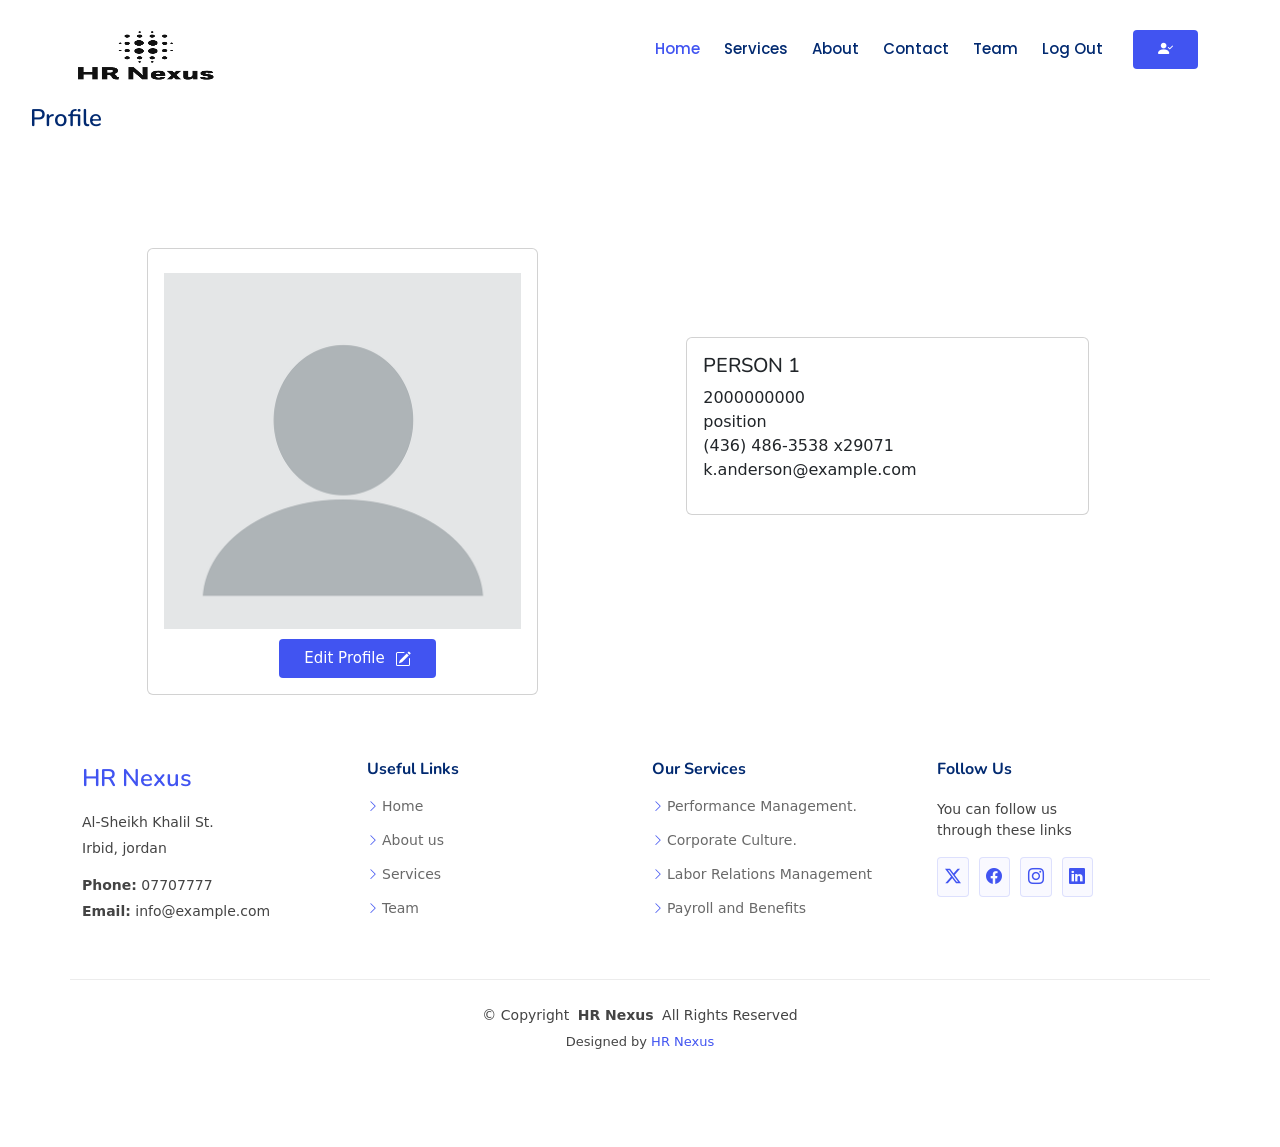
==== profile/profile.html @ 132c63ae "java script doesn't work" ====
<!DOCTYPE html>
<html lang="en">
<head>
  <meta charset="UTF-8">
  <meta name="viewport" content="width=device-width, initial-scale=1.0">
  <title>Profile Page</title>
  <link href="https://maxcdn.bootstrapcdn.com/bootstrap/4.5.2/css/bootstrap.min.css" rel="stylesheet">
  <!-- Favicons -->
  <link href="../assets/img/favicon.png" rel="icon">
  <link href="../assets/img/apple-touch-icon.png" rel="apple-touch-icon">

  <!-- Google Fonts -->
  <link href="https://fonts.gstatic.com" rel="preconnect">
  <link href="https://fonts.googleapis.com/css?family=Open+Sans:300,300i,400,400i,600,600i,700,700i|Nunito:300,300i,400,400i,600,600i,700,700i|Poppins:300,300i,400,400i,500,500i,600,600i,700,700i" rel="stylesheet">

  <!-- Vendor CSS Files -->
  <link href="../assets/vendor/bootstrap/css/bootstrap.min.css" rel="stylesheet">
  <link href="../assets/vendor/bootstrap-icons/bootstrap-icons.css" rel="stylesheet">
  <link href="../assets/vendor/aos/aos.css" rel="stylesheet">
  <link href="../assets/vendor/glightbox/css/glightbox.min.css" rel="stylesheet">
  <link href="../assets/vendor/swiper/swiper-bundle.min.css" rel="stylesheet">

   <!-- Main CSS File -->
   <link href="../assets/css/main.css" rel="stylesheet">
  <link rel="stylesheet" href="profile.css">
  <style>
    /* Custom CSS styles */
  </style>
</head>
<body>
  <header id="header" class="header d-flex align-items-center fixed-top">
    <div class="container-fluid container-xl position-relative d-flex align-items-center">

        <a href="index.html" class="logo d-flex align-items-center me-auto">
            <!-- Uncomment the line below if you also wish to use an image logo -->
            <img src="../Image/Logo.png" alt="">
            <!-- <h1 class="sitename">FlexStart</h1> -->
        </a>

        <nav id="navmenu" class="navmenu">
            <ul>
                <li><a href="index.html" class="active">Home<br></a></li>
                <li><a href="#services">Services</a></li>
                <li><a href="about.html">About</a></li>


                </li>
                <li><a href="contact2.html">Contact</a></li>
                <li><a href="about.html">Team</a></li>
                <li><a href="#">Log Out</a></li>


            </ul>
            <i class="mobile-nav-toggle d-xl-none bi bi-list"></i>
        </nav>

        <a class="btn-getstarted flex-md-shrink-0" href="index.html#about"><i class="bi bi-person-check-fill"></i></a>

    </div>
</header>
<main>
  <div>
      <br>
  </div>
  
  </main>
    <body class="index-page">
    
     
       
    <main id="main" class="main">

        <div class="pagetitle">
          <h1>Profile</h1>
          
        </div><!-- End Page Title -->
        <section class="section profile">
            <div class="row">
              <div class="col-xl-4">
      
                <div class="card" id="card-img">
                  <div class="card-body profile-card pt-4 d-flex flex-column align-items-center">
      
                    <img src="../Image/blank-profile-picture-973460_960_720.webp" alt="Profile" class="imgs fade-in" id="image">
                    <a class="btn-editprofile flex-md-shrink-0" href="../edit profile/edit-profile.html">Edit Profile<svg xmlns="http://www.w3.org/2000/svg" width="16" height="16" fill="currentColor" class="bi bi-pencil-square" viewBox="0 0 16 16">
                        <path d="M15.502 1.94a.5.5 0 0 1 0 .706L14.459 3.69l-2-2L13.502.646a.5.5 0 0 1 .707 0l1.293 1.293zm-1.75 2.456-2-2L4.939 9.21a.5.5 0 0 0-.121.196l-.805 2.414a.25.25 0 0 0 .316.316l2.414-.805a.5.5 0 0 0 .196-.12l6.813-6.814z"/>
                        <path fill-rule="evenodd" d="M1 13.5A1.5 1.5 0 0 0 2.5 15h11a1.5 1.5 0 0 0 1.5-1.5v-6a.5.5 0 0 0-1 0v6a.5.5 0 0 1-.5.5h-11a.5.5 0 0 1-.5-.5v-11a.5.5 0 0 1 .5-.5H9a.5.5 0 0 0 0-1H2.5A1.5 1.5 0 0 0 1 2.5z"/>
                      </svg></a>
                    
                  </div>
                </div>
      
              </div>
      
              <div class="col-xl-8">
      
                <div class="card" id="card-info">
                  <div class="card-body pt-3">
                    
      
                      <div class="tab-pane fade show active profile-overview" id="profile-overview">
                        
                        <h5 class="card-title profile-info" id="name">PERSON 1</h5>
      
                        <div class="row">
                           
                            <div class="col-lg-9 col-md-8 profile-info" id="id">2000000000</div>
                          </div>
      
                        
      
                        <div class="row">
                          
                          <div class="col-lg-9 col-md-8 profile-info " id="position">position</div>
                        </div>
      
                       
      
      
                        <div class="row">
                         
                          <div class="col-lg-9 col-md-8 profile-info" id="phone">(436) 486-3538 x29071</div>
                        </div>
      
                        <div class="row">
                          
                          <div class="col-lg-9 col-md-8 profile-info" id="email">k.anderson@example.com</div>
                        </div>
      
                      </div>
      
                      <div class="tab-pane fade profile-edit pt-3 profile-info" id="profile-edit">
      

                      </div>
      
                     
      
                      
      
                      
      
                  
      
                  </div>
                </div>
      
              </div>
            </div>
          </section>

          <footer id="footer" class="footer">
  
  
          
            
          
            <div class="container footer-top">
              <div class="row gy-4">
                <div class="col-lg-3 col-md-6 footer-about">
                  <a href="index.html" class="d-flex align-items-center">
                    <span class="sitename" style="color:  var(--accent-color);">HR Nexus</span>
                  </a>
                  <div class="footer-contact pt-3">
                    <p>Al-Sheikh Khalil St. </p>
                    <p>Irbid, jordan</p>
                    <p class="mt-3"><strong>Phone:</strong> <span>07707777</span></p>
                    <p><strong>Email:</strong> <span>info@example.com</span></p>
                  </div>
                </div>
               
          
                <div class="col-lg-3 col-md-6 footer-links">
                  <h4>Useful Links</h4>
                  <ul>
                    <li><i class="bi bi-chevron-right"></i> <a href="#">Home</a></li>
                    <li><i class="bi bi-chevron-right"></i> <a href="#">About us</a></li>
                    <li><i class="bi bi-chevron-right"></i> <a href="#">Services</a></li>
                    <li><i class="bi bi-chevron-right"></i> <a href="#">Team</a></li>
                  </ul>
                </div>
          
                <div class="col-lg-3 col-md-6 footer-links">
                  <h4>Our Services</h4>
                  <ul>
                    <li><i class="bi bi-chevron-right"></i> <a href="#">Performance Management.</a></li>
                    <li><i class="bi bi-chevron-right"></i> <a href="#">Corporate Culture.</a></li>
                    <li><i class="bi bi-chevron-right"></i> <a href="#">Labor Relations Management</a></li>
                    <li><i class="bi bi-chevron-right"></i> <a href="#">Payroll and Benefits</a></li>
                  </ul>
                </div>
                
                <div class="col-lg-2 col-md-12">
                  <h4>Follow Us</h4>
                  <p>You can follow us through these links</p>
                  <div class="social-links d-flex">
                    <a href=""><i class="bi bi-twitter-x"></i></a>
                    <a href=""><i class="bi bi-facebook"></i></a>
                    <a href=""><i class="bi bi-instagram"></i></a>
                    <a href=""><i class="bi bi-linkedin"></i></a>
                  </div>
                </div>
                
              </div>
            </div>
           
          
            <div class="container copyright text-center mt-4">
              <p>© <span>Copyright</span> <strong class="px-1 sitename">HR Nexus</strong> <span>All Rights Reserved</span></p>
              <div class="credits">
                <!-- All the links in the footer should remain intact. -->
                <!-- You can delete the links only if you've purchased the pro version. -->
                <!-- Licensing information: https://bootstrapmade.com/license/ -->
                <!-- Purchase the pro version with working PHP/AJAX contact form: [buy-url] -->
                Designed by <a href="https://bootstrapmade.com/">HR Nexus</a>
              </div>
            </div>
          
          </footer>
          
              <!-- Scroll Top -->
              <a href="#" id="scroll-top" class="scroll-top d-flex align-items-center justify-content-center"><i
                      class="bi bi-arrow-up-short"></i></a>
          
          
      
<script src="profile.js"></script>

    <!-- Vendor JS Files -->
    <script src="../assets/vendor/bootstrap/js/bootstrap.bundle.min.js"></script>
    <script src="../assets/vendor/php-email-form/validate.js"></script>
    <script src="../assets/vendor/aos/aos.js"></script>
    <script src="../assets/vendor/glightbox/js/glightbox.min.js"></script>
    <script src="../assets/vendor/purecounter/purecounter_vanilla.js"></script>
    <script src="../assets/vendor/imagesloaded/imagesloaded.pkgd.min.js"></script>
    <script src="../assets/vendor/isotope-layout/isotope.pkgd.min.js"></script>
    <script src="../assets/vendor/swiper/swiper-bundle.min.js"></script>
    <script src="../assets/js/main.js"></script>
  <!-- Bootstrap JS with jQuery and Popper.js -->
  <!-- <script src="assets/vendor/bootstrap/js/bootstrap.bundle.min.js"></script> -->
  <script src="https://ajax.googleapis.com/ajax/libs/jquery/3.5.1/jquery.min.js"></script>
  <script src="https://cdnjs.cloudflare.com/ajax/libs/popper.js/1.16.0/umd/popper.min.js"></script>
  <script src="https://maxcdn.bootstrapcdn.com/bootstrap/4.5.2/js/bootstrap.min.js"></script>
</body>
</html>
---- assets/css/main.css ----
/**
* Template Name: FlexStart
* Template URL: https://bootstrapmade.com/flexstart-bootstrap-startup-template/
* Updated: Jun 14 2024 with Bootstrap v5.3.3
* Author: BootstrapMade.com
* License: https://bootstrapmade.com/license/
*/

/*--------------------------------------------------------------
# Font & Color Variables
# Help: https://bootstrapmade.com/color-system/
--------------------------------------------------------------*/
/* Fonts */
:root {
  --default-font: "Roboto",  system-ui, -apple-system, "Segoe UI", Roboto, "Helvetica Neue", Arial, "Noto Sans", "Liberation Sans", sans-serif, "Apple Color Emoji", "Segoe UI Emoji", "Segoe UI Symbol", "Noto Color Emoji";
  --heading-font: "Nunito",  sans-serif;
  --nav-font: "Poppins",  sans-serif;
}

/* Global Colors - The following color variables are used throughout the website. Updating them here will change the color scheme of the entire website */
:root { 
  --background-color: #ffffff; /* Background color for the entire website, including individual sections */
  --default-color: #444444; /* Default color used for the majority of the text content across the entire website */
  --heading-color: #012970; /* Color for headings, subheadings and title throughout the website */
  --accent-color: #4154f1; /* Accent color that represents your brand on the website. It's used for buttons, links, and other elements that need to stand out */
  --contrast-color: #ffffff; /* The contrast color is used for elements when the background color is one of the heading, accent, or default colors. Its purpose is to ensure proper contrast and readability when placed over these more dominant colors */
}

/* Nav Menu Colors - The following color variables are used specifically for the navigation menu. They are separate from the global colors to allow for more customization options */
:root {
  --nav-color: #012970;  /* The default color of the main navmenu links */
  --nav-hover-color: #4154f1; /* Applied to main navmenu links when they are hovered over or active */
  --nav-dropdown-background-color: #ffffff; /* Used as the background color for dropdown items that appear when hovering over primary navigation items */
  --nav-dropdown-color: #212529; /* Used for navigation links of the dropdown items in the navigation menu. */
  --nav-dropdown-hover-color: #4154f1; /* Similar to --nav-hover-color, this color is applied to dropdown navigation links when they are hovered over. */
}

/* Smooth scroll */
:root {
  scroll-behavior: smooth;
}

/*--------------------------------------------------------------
# General
--------------------------------------------------------------*/
body {
  color: var(--default-color);
  background-color: var(--background-color);
  font-family: var(--default-font);
}

a {
  color: var(--accent-color);
  text-decoration: none;
  transition: 0.3s;
}

a:hover {
  color: color-mix(in srgb, var(--accent-color), transparent 25%);
  text-decoration: none;
}

h1,
h2,
h3,
h4,
h5,
h6 {
  color: var(--heading-color);
  font-family: var(--heading-font);
}

/*--------------------------------------------------------------
# Global Header
--------------------------------------------------------------*/
.header {
  color: var(--default-color);
  background-color: var(--background-color);
  padding: 20px 0;
  transition: all 0.5s;
  z-index: 997;
}

.header .logo {
  line-height: 1;
}

.header .logo img {
  max-height: 62px;
  width: 13%;
  /* height: 200px; */
  margin-right: 8px;
  position: absolute;
  top: 0;
  margin: 0;
  left: 0;
}

.header .logo h1 {
  font-size: 30px;
  margin: 0;
  font-weight: 700;
  color: var(--heading-color);
}

.header .btn-getstarted,
.header .btn-getstarted:focus {
  color: var(--contrast-color);
  background: var(--accent-color);
  font-size: 15px;
  padding: 8px 25px;
  margin: 0 0 0 30px;
  border-radius: 4px;
  transition: 0.3s;
  font-weight: 500;
}

.header .btn-getstarted:hover,
.header .btn-getstarted:focus:hover {
  color: var(--contrast-color);
  background: color-mix(in srgb, var(--accent-color), transparent 15%);
}

@media (max-width: 1200px) {
  .header .logo {
    order: 1;
  }

  .header .btn-getstarted {
    order: 2;
    margin: 0 15px 0 0;
    padding: 6px 15px;
  }

  .header .navmenu {
    order: 3;
  }
}

.scrolled .header {
  box-shadow: 0px 0 18px color-mix(in srgb, var(--default-color), transparent 85%);
}

/* Index Page Header
------------------------------*/
.index-page .header {
  --background-color: rgba(255, 255, 255, 0);
}

/* Index Page Header on Scroll
------------------------------*/
.index-page.scrolled .header {
  --background-color: #ffffff;
}

/*--------------------------------------------------------------
# Navigation Menu
--------------------------------------------------------------*/
/* Navmenu - Desktop */
@media (min-width: 1200px) {
  .navmenu {
    padding: 0;
  }

  .navmenu ul {
    margin: 0;
    padding: 0;
    display: flex;
    list-style: none;
    align-items: center;
  }

  .navmenu li {
    position: relative;
  }

  .navmenu a,
  .navmenu a:focus {
    color: var(--nav-color);
    padding: 18px 12px;
    font-size: 15px;
    font-family: var(--nav-font);
    font-weight: 500;
    display: flex;
    align-items: center;
    justify-content: space-between;
    white-space: nowrap;
    transition: 0.3s;
  }

  .navmenu a i,
  .navmenu a:focus i {
    font-size: 12px;
    line-height: 0;
    margin-left: 5px;
    transition: 0.3s;
  }

  .navmenu li:last-child a {
    padding-right: 0;
  }

  .navmenu li:hover>a,
  .navmenu .active,
  .navmenu .active:focus {
    color: var(--nav-hover-color);
  }

  .navmenu .dropdown ul {
    margin: 0;
    padding: 10px 0;
    background: var(--nav-dropdown-background-color);
    display: block;
    position: absolute;
    visibility: hidden;
    left: 14px;
    top: 130%;
    opacity: 0;
    transition: 0.3s;
    border-radius: 4px;
    z-index: 99;
    box-shadow: 0px 0px 30px color-mix(in srgb, var(--default-color), transparent 85%);
  }

  .navmenu .dropdown ul li {
    min-width: 200px;
  }

  .navmenu .dropdown ul a {
    padding: 10px 20px;
    font-size: 15px;
    text-transform: none;
    color: var(--nav-dropdown-color);
  }

  .navmenu .dropdown ul a i {
    font-size: 12px;
  }

  .navmenu .dropdown ul a:hover,
  .navmenu .dropdown ul .active:hover,
  .navmenu .dropdown ul li:hover>a {
    color: var(--nav-dropdown-hover-color);
  }

  .navmenu .dropdown:hover>ul {
    opacity: 1;
    top: 100%;
    visibility: visible;
  }

  .navmenu .dropdown .dropdown ul {
    top: 0;
    left: -90%;
    visibility: hidden;
  }

  .navmenu .dropdown .dropdown:hover>ul {
    opacity: 1;
    top: 0;
    left: -100%;
    visibility: visible;
  }
}

/* Navmenu - Mobile */
@media (max-width: 1199px) {
  .mobile-nav-toggle {
    color: var(--nav-color);
    font-size: 28px;
    line-height: 0;
    margin-right: 10px;
    cursor: pointer;
    transition: color 0.3s;
  }

  .navmenu {
    padding: 0;
    z-index: 9997;
  }

  .navmenu ul {
    display: none;
    position: absolute;
    inset: 60px 20px 20px 20px;
    padding: 10px 0;
    margin: 0;
    border-radius: 6px;
    background-color: var(--nav-dropdown-background-color);
    overflow-y: auto;
    transition: 0.3s;
    z-index: 9998;
    box-shadow: 0px 0px 30px color-mix(in srgb, var(--default-color), transparent 90%);
  }

  .navmenu a,
  .navmenu a:focus {
    color: var(--nav-dropdown-color);
    padding: 10px 20px;
    font-family: var(--nav-font);
    font-size: 17px;
    font-weight: 500;
    display: flex;
    align-items: center;
    justify-content: space-between;
    white-space: nowrap;
    transition: 0.3s;
  }

  .navmenu a i,
  .navmenu a:focus i {
    font-size: 12px;
    line-height: 0;
    margin-left: 5px;
    width: 30px;
    height: 30px;
    display: flex;
    align-items: center;
    justify-content: center;
    border-radius: 50%;
    transition: 0.3s;
    background-color: color-mix(in srgb, var(--accent-color), transparent 90%);
  }

  .navmenu a i:hover,
  .navmenu a:focus i:hover {
    background-color: var(--accent-color);
    color: var(--contrast-color);
  }

  .navmenu a:hover,
  .navmenu .active,
  .navmenu .active:focus {
    color: var(--nav-dropdown-hover-color);
  }

  .navmenu .active i,
  .navmenu .active:focus i {
    background-color: var(--accent-color);
    color: var(--contrast-color);
    transform: rotate(180deg);
  }

  .navmenu .dropdown ul {
    position: static;
    display: none;
    z-index: 99;
    padding: 10px 0;
    margin: 10px 20px;
    background-color: var(--nav-dropdown-background-color);
    border: 1px solid color-mix(in srgb, var(--default-color), transparent 90%);
    box-shadow: none;
    transition: all 0.5s ease-in-out;
  }

  .navmenu .dropdown ul ul {
    background-color: rgba(33, 37, 41, 0.1);
  }

  .navmenu .dropdown>.dropdown-active {
    display: block;
    background-color: rgba(33, 37, 41, 0.03);
  }

  .mobile-nav-active {
    overflow: hidden;
  }

  .mobile-nav-active .mobile-nav-toggle {
    color: #fff;
    position: absolute;
    font-size: 32px;
    top: 15px;
    right: 15px;
    margin-right: 0;
    z-index: 9999;
  }

  .mobile-nav-active .navmenu {
    position: fixed;
    overflow: hidden;
    inset: 0;
    background: rgba(33, 37, 41, 0.8);
    transition: 0.3s;
  }

  .mobile-nav-active .navmenu>ul {
    display: block;
  }
}

/* Listing Dropdown - Desktop */
@media (min-width: 1200px) {
  .navmenu .listing-dropdown {
    position: static;
  }

  .navmenu .listing-dropdown ul {
    margin: 0;
    padding: 10px;
    background: var(--nav-dropdown-background-color);
    box-shadow: 0px 0px 20px color-mix(in srgb, var(--default-color), transparent 90%);
    position: absolute;
    top: 130%;
    left: 0;
    right: 0;
    visibility: hidden;
    opacity: 0;
    display: flex;
    transition: 0.3s;
    border-radius: 4px;
    z-index: 99;
  }

  .navmenu .listing-dropdown ul li {
    flex: 1;
  }

  .navmenu .listing-dropdown ul li a,
  .navmenu .listing-dropdown ul li:hover>a {
    padding: 10px 20px;
    font-size: 15px;
    color: var(--nav-dropdown-color);
    background-color: var(--nav-dropdown-background-color);
  }

  .navmenu .listing-dropdown ul li a:hover,
  .navmenu .listing-dropdown ul li .active,
  .navmenu .listing-dropdown ul li .active:hover {
    color: var(--nav-dropdown-hover-color);
    background-color: var(--nav-dropdown-background-color);
  }

  .navmenu .listing-dropdown:hover>ul {
    opacity: 1;
    top: 100%;
    visibility: visible;
  }
}

/* Listing Dropdown - Mobile */
@media (max-width: 1199px) {
  .navmenu .listing-dropdown ul {
    position: static;
    display: none;
    z-index: 99;
    padding: 10px 0;
    margin: 10px 20px;
    background-color: var(--nav-dropdown-background-color);
    border: 1px solid color-mix(in srgb, var(--default-color), transparent 90%);
    box-shadow: none;
    transition: all 0.5s ease-in-out;
  }

  .navmenu .listing-dropdown ul ul {
    background-color: rgba(33, 37, 41, 0.1);
  }

  .navmenu .listing-dropdown>.dropdown-active {
    display: block;
    background-color: rgba(33, 37, 41, 0.03);
  }
}

/*--------------------------------------------------------------
# Global Footer
--------------------------------------------------------------*/
.footer {
  color: var(--default-color);
  background-color: var(--background-color);
  font-size: 14px;
  padding-bottom: 50px;
  position: relative;
}

.footer .footer-newsletter {
  background-color: color-mix(in srgb, var(--accent-color), transparent 97%);
  border-top: 1px solid color-mix(in srgb, var(--accent-color), transparent 85%);
  border-bottom: 1px solid color-mix(in srgb, var(--accent-color), transparent 85%);
  padding: 50px 0;
}

.footer .footer-newsletter h4 {
  font-size: 24px;
}

.footer .footer-newsletter .newsletter-form {
  margin-top: 30px;
  padding: 6px 8px;
  position: relative;
  background-color: color-mix(in srgb, var(--background-color), transparent 50%);
  border: 1px solid color-mix(in srgb, var(--default-color), transparent 90%);
  box-shadow: 0px 2px 25px color-mix(in srgb, var(--default-color), transparent 95%);
  display: flex;
  transition: 0.3s;
  border-radius: 4px;
}

.footer .footer-newsletter .newsletter-form:focus-within {
  border-color: var(--accent-color);
}

.footer .footer-newsletter .newsletter-form input[type=email] {
  border: 0;
  padding: 4px;
  width: 100%;
  background-color: color-mix(in srgb, var(--background-color), transparent 50%);
  color: var(--default-color);
}

.footer .footer-newsletter .newsletter-form input[type=email]:focus-visible {
  outline: none;
}

.footer .footer-newsletter .newsletter-form input[type=submit] {
  border: 0;
  font-size: 16px;
  padding: 0 20px;
  margin: -7px -8px -7px 0;
  background: var(--accent-color);
  color: var(--contrast-color);
  transition: 0.3s;
  border-radius: 0 4px 4px 0;
}

.footer .footer-newsletter .newsletter-form input[type=submit]:hover {
  background: color-mix(in srgb, var(--accent-color), transparent 20%);
}

.footer .footer-newsletter .error-message {
  display: none;
  background: #df1529;
  color: #ffffff;
  text-align: left;
  padding: 15px;
  margin-top: 10px;
  font-weight: 600;
  border-radius: 4px;
}

.footer .footer-newsletter .sent-message {
  display: none;
  color: #ffffff;
  background: #059652;
  text-align: center;
  padding: 15px;
  margin-top: 10px;
  font-weight: 600;
  border-radius: 4px;
}

.footer .footer-newsletter .loading {
  display: none;
  background: var(--background-color);
  text-align: center;
  padding: 15px;
  margin-top: 10px;
}

.footer .footer-newsletter .loading:before {
  content: "";
  display: inline-block;
  border-radius: 50%;
  width: 24px;
  height: 24px;
  margin: 0 10px -6px 0;
  border: 3px solid var(--accent-color);
  border-top-color: var(--background-color);
  animation: subscription-loading 1s linear infinite;
}

@keyframes subscription-loading {
  0% {
    transform: rotate(0deg);
  }

  100% {
    transform: rotate(360deg);
  }
}

.footer .footer-top {
  padding-top: 50px;
}

.footer .social-links a {
  display: flex;
  align-items: center;
  justify-content: center;
  width: 40px;
  height: 40px;
  border-radius: 4px;
  background-color: color-mix(in srgb, var(--accent-color), transparent 97%);
  border: 1px solid color-mix(in srgb, var(--accent-color), transparent 85%);
  font-size: 16px;
  color: var(--accent-color);
  margin-right: 10px;
  transition: 0.3s;
}

.footer .social-links a:hover {
  color: var(--contrast-color);
  background-color: var(--accent-color);
}

.footer h4 {
  font-size: 16px;
  font-weight: bold;
  position: relative;
  padding-bottom: 12px;
}

.footer .footer-links {
  margin-bottom: 30px;
}

.footer .footer-links ul {
  list-style: none;
  padding: 0;
  margin: 0;
}

.footer .footer-links ul i {
  margin-right: 3px;
  font-size: 12px;
  line-height: 0;
  color: var(--accent-color);
}

.footer .footer-links ul li {
  padding: 10px 0;
  display: flex;
  align-items: center;
}

.footer .footer-links ul li:first-child {
  padding-top: 0;
}

.footer .footer-links ul a {
  display: inline-block;
  color: color-mix(in srgb, var(--default-color), transparent 20%);
  line-height: 1;
}

.footer .footer-links ul a:hover {
  color: var(--accent-color);
}

.footer .footer-about a {
  color: var(--heading-color);
  font-size: 24px;
  font-weight: 600;
  font-family: var(--heading-font);
}

.footer .footer-contact p {
  margin-bottom: 5px;
}

.footer .copyright {
  padding-top: 25px;
  padding-bottom: 25px;
  border-top: 1px solid color-mix(in srgb, var(--default-color), transparent 90%);
}

.footer .copyright p {
  margin-bottom: 0;
}

.footer .credits {
  margin-top: 6px;
  font-size: 13px;
}

/*--------------------------------------------------------------
# Scroll Top Button
--------------------------------------------------------------*/
.scroll-top {
  position: fixed;
  visibility: hidden;
  opacity: 0;
  right: 15px;
  bottom: 15px;
  z-index: 99999;
  background-color: var(--accent-color);
  width: 40px;
  height: 40px;
  border-radius: 4px;
  transition: all 0.4s;
}

.scroll-top i {
  font-size: 24px;
  color: var(--contrast-color);
  line-height: 0;
}

.scroll-top:hover {
  background-color: color-mix(in srgb, var(--accent-color), transparent 20%);
  color: var(--contrast-color);
}

.scroll-top.active {
  visibility: visible;
  opacity: 1;
}

/*--------------------------------------------------------------
# Disable aos animation delay on mobile devices
--------------------------------------------------------------*/
@media screen and (max-width: 768px) {
  [data-aos-delay] {
    transition-delay: 0 !important;
  }
}

/*--------------------------------------------------------------
# Global Page Titles & Breadcrumbs
--------------------------------------------------------------*/
.page-title {
  color: var(--default-color);
  background-color: var(--background-color);
  position: relative;
}

.page-title .heading {
  padding: 80px 0;
  border-top: 1px solid color-mix(in srgb, var(--default-color), transparent 90%);
}

.page-title .heading h1 {
  font-size: 38px;
  font-weight: 700;
}

.page-title nav {
  background-color: color-mix(in srgb, var(--default-color), transparent 95%);
  padding: 20px 0;
}

.page-title nav ol {
  display: flex;
  flex-wrap: wrap;
  list-style: none;
  margin: 0;
  font-size: 16px;
  font-weight: 600;
}

.page-title nav ol li+li {
  padding-left: 10px;
}

.page-title nav ol li+li::before {
  content: "/";
  display: inline-block;
  padding-right: 10px;
  color: color-mix(in srgb, var(--default-color), transparent 70%);
}

/*--------------------------------------------------------------
# Global Sections
--------------------------------------------------------------*/
section,
.section {
  color: var(--default-color);
  background-color: var(--background-color);
  padding: 60px 0;
  scroll-margin-top: 98px;
  overflow: clip;
}

@media (max-width: 1199px) {

  section,
  .section {
    scroll-margin-top: 56px;
  }
}

/*--------------------------------------------------------------
# Global Section Titles
--------------------------------------------------------------*/
.section-title {
  text-align: center;
  padding-bottom: 60px;
  position: relative;
}

.section-title h2 {
  font-size: 13px;
  letter-spacing: 1px;
  font-weight: 700;
  padding: 8px 20px;
  margin: 0;
  background: color-mix(in srgb, var(--accent-color), transparent 90%);
  color: var(--accent-color);
  display: inline-block;
  text-transform: uppercase;
  border-radius: 50px;
  font-family: var(--default-font);
}

.section-title p {
  color: var(--heading-color);
  margin: 10px 0 0 0;
  font-size: 32px;
  font-weight: 700;
  font-family: var(--heading-font);
}

.section-title p .description-title {
  color: var(--accent-color);
}

/*--------------------------------------------------------------
# Hero Section
--------------------------------------------------------------*/
.hero {
  width: 100%;
  min-height: 100vh;
  position: relative;
  padding: 80px 0 60px 0;
  display: flex;
  align-items: center;
  background: url(../img/hero-bg.png) top center no-repeat;
  background-size: cover;
}

.hero h1 {
  margin: 0;
  font-size: 48px;
  font-weight: 700;
  line-height: 56px;
}

.hero p {
  color: color-mix(in srgb, var(--default-color), transparent 30%);
  margin: 5px 0 30px 0;
  font-size: 20px;
  font-weight: 400;
}

.hero .btn-get-started {
  color: var(--contrast-color);
  background: var(--accent-color);
  font-family: var(--heading-font);
  font-weight: 500;
  font-size: 16px;
  letter-spacing: 1px;
  display: flex;
  align-items: center;
  justify-content: center;
  padding: 12px 40px;
  border-radius: 4px;
  transition: 0.5s;
  box-shadow: 0 8px 28px color-mix(in srgb, var(--accent-color), transparent 80%);
}

.hero .btn-get-started i {
  margin-left: 5px;
  font-size: 18px;
  transition: 0.3s;
}

.hero .btn-get-started:hover {
  color: var(--contrast-color);
  background: color-mix(in srgb, var(--accent-color), transparent 15%);
  box-shadow: 0 8px 28px color-mix(in srgb, var(--accent-color), transparent 55%);
}

.hero .btn-get-started:hover i {
  transform: translateX(5px);
}

.hero .btn-watch-video {
  font-size: 16px;
  transition: 0.5s;
  color: var(--default-color);
  font-weight: 600;
}

.hero .btn-watch-video i {
  color: var(--accent-color);
  font-size: 32px;
  transition: 0.3s;
  line-height: 0;
  margin-right: 8px;
}

.hero .btn-watch-video:hover {
  color: var(--accent-color);
}

.hero .btn-watch-video:hover i {
  color: color-mix(in srgb, var(--accent-color), transparent 15%);
}

.hero .animated {
  animation: up-down 2s ease-in-out infinite alternate-reverse both;
}

@media (max-width: 640px) {
  .hero h1 {
    font-size: 28px;
    line-height: 36px;
  }

  .hero p {
    font-size: 18px;
    line-height: 24px;
    margin-bottom: 30px;
  }
}

@keyframes up-down {
  0% {
    transform: translateY(10px);
  }

  100% {
    transform: translateY(-10px);
  }
}

/*--------------------------------------------------------------
# About Section
--------------------------------------------------------------*/
.about .content {
  background-color: color-mix(in srgb, var(--accent-color), transparent 95%);
  padding: 40px;
}

.about .content h3 {
  font-size: 14px;
  font-weight: 700;
  color: var(--accent-color);
  text-transform: uppercase;
}

.about .content h2 {
  font-size: 24px;
  font-weight: 700;
}

.about .content p {
  margin: 15px 0 30px 0;
  line-height: 24px;
}

.about .content .btn-read-more {
  color: var(--contrast-color);
  background: var(--accent-color);
  line-height: 0;
  padding: 15px 40px;
  border-radius: 4px;
  transition: 0.5s;
  box-shadow: 0px 5px 25px color-mix(in srgb, var(--accent-color), transparent 90%);
}

.about .content .btn-read-more span {
  font-family: var(--default-font);
  font-weight: 600;
  font-size: 16px;
  letter-spacing: 1px;
}

.about .content .btn-read-more i {
  margin-left: 5px;
  font-size: 18px;
  transition: 0.3s;
}

.about .content .btn-read-more:hover i {
  transform: translateX(5px);
}

/*--------------------------------------------------------------
# Values Section
--------------------------------------------------------------*/
.values .card {
  background-color: var(--background-color);
  color: var(--default-color);
  padding: 30px;
  box-shadow: 0px 0 10px color-mix(in srgb, var(--default-color), transparent 92%);
  text-align: center;
  transition: 0.3s;
  height: 100%;
  border: 0;
}

.values .card img {
  padding: 30px 50px;
  transition: 0.5s;
  transform: scale(1.1);
}

.values .card h3 {
  font-size: 24px;
  font-weight: 700;
  margin-bottom: 18px;
}

.values .card:hover {
  box-shadow: 0px 0 30px color-mix(in srgb, var(--default-color), transparent 88%);
}

.values .card:hover img {
  transform: scale(1);
}

/*--------------------------------------------------------------
# Stats Section
--------------------------------------------------------------*/
.stats .stats-item {
  box-shadow: 0px 0 30px color-mix(in srgb, var(--default-color), transparent 92%);
  padding: 30px;
}

.stats .stats-item i {
  color: var(--accent-color);
  font-size: 42px;
  line-height: 0;
  margin-right: 20px;
}

.stats .stats-item span {
  color: var(--heading-color);
  font-size: 36px;
  display: block;
  font-weight: 600;
}

.stats .stats-item p {
  padding: 0;
  margin: 0;
  font-family: var(--heading-font);
  font-size: 16px;
}

/*--------------------------------------------------------------
# Features Section
--------------------------------------------------------------*/
.features .feature-box {
  padding: 24px 20px;
  box-shadow: 0px 0 30px color-mix(in srgb, var(--default-color), transparent 90%);
  transition: 0.3s;
  height: 100%;
}

.features .feature-box h3 {
  font-size: 18px;
  font-weight: 700;
  margin: 0;
}

.features .feature-box i {
  background: color-mix(in srgb, var(--accent-color), transparent 92%);
  color: var(--accent-color);
  line-height: 0;
  padding: 4px;
  margin-right: 10px;
  font-size: 24px;
  border-radius: 3px;
  transition: 0.3s;
}

.features .feature-box:hover i {
  background: var(--accent-color);
  color: var(--contrast-color);
}

/*--------------------------------------------------------------
# Alt Features Section
--------------------------------------------------------------*/
.alt-features .icon-box {
  display: flex;
}

.alt-features .icon-box h4 {
  font-size: 20px;
  font-weight: 700;
  margin: 0 0 10px 0;
}

.alt-features .icon-box i {
  font-size: 44px;
  line-height: 44px;
  color: var(--accent-color);
  margin-right: 15px;
}

.alt-features .icon-box p {
  font-size: 15px;
  color: color-mix(in srgb, var(--default-color), transparent 30%);
  margin-bottom: 0;
}

/*--------------------------------------------------------------
# Services Section
--------------------------------------------------------------*/
.services .service-item {
  box-shadow: 0px 0 30px color-mix(in srgb, var(--default-color), transparent 90%);
  height: 100%;
  padding: 60px 30px;
  text-align: center;
  transition: 0.3s;
  border-radius: 5px;
}

.services .service-item .icon {
  font-size: 36px;
  padding: 20px 20px;
  border-radius: 4px;
  position: relative;
  margin-bottom: 25px;
  display: inline-block;
  line-height: 0;
  transition: 0.3s;
}

.services .service-item h3 {
  font-size: 24px;
  font-weight: 700;
}

.services .service-item .read-more {
  display: inline-flex;
  align-items: center;
  justify-content: center;
  font-weight: 600;
  font-size: 16px;
  padding: 8px 20px;
}

.services .service-item .read-more i {
  line-height: 0;
  margin-left: 5px;
  font-size: 18px;
}

.services .service-item.item-cyan {
  border-bottom: 3px solid #0dcaf0;
}

.services .service-item.item-cyan .icon {
  color: #0dcaf0;
  background: rgba(13, 202, 240, 0.1);
}

.services .service-item.item-cyan .read-more {
  color: #0dcaf0;
}

.services .service-item.item-cyan:hover {
  background: #0dcaf0;
}

.services .service-item.item-orange {
  border-bottom: 3px solid #fd7e14;
}

.services .service-item.item-orange .icon {
  color: #fd7e14;
  background: rgba(253, 126, 20, 0.1);
}

.services .service-item.item-orange .read-more {
  color: #fd7e14;
}

.services .service-item.item-orange:hover {
  background: #fd7e14;
}

.services .service-item.item-teal {
  border-bottom: 3px solid #20c997;
}

.services .service-item.item-teal .icon {
  color: #20c997;
  background: rgba(32, 201, 151, 0.1);
}

.services .service-item.item-teal .read-more {
  color: #20c997;
}

.services .service-item.item-teal:hover {
  background: #20c997;
}

.services .service-item.item-red {
  border-bottom: 3px solid #df1529;
}

.services .service-item.item-red .icon {
  color: #df1529;
  background: rgba(223, 21, 4, 0.1);
}

.services .service-item.item-red .read-more {
  color: #df1529;
}

.services .service-item.item-red:hover {
  background: #df1529;
}

.services .service-item.item-indigo {
  border-bottom: 3px solid #6610f2;
}

.services .service-item.item-indigo .icon {
  color: #6610f2;
  background: rgba(102, 16, 242, 0.1);
}

.services .service-item.item-indigo .read-more {
  color: #6610f2;
}

.services .service-item.item-indigo:hover {
  background: #6610f2;
}

.services .service-item.item-pink {
  border-bottom: 3px solid #f3268c;
}

.services .service-item.item-pink .icon {
  color: #f3268c;
  background: rgba(243, 38, 140, 0.1);
}

.services .service-item.item-pink .read-more {
  color: #f3268c;
}

.services .service-item.item-pink:hover {
  background: #f3268c;
}

.services .service-item:hover h3,
.services .service-item:hover p,
.services .service-item:hover .read-more {
  color: #fff;
}

.services .service-item:hover .icon {
  background: #fff;
}

/*--------------------------------------------------------------
# Pricing Section
--------------------------------------------------------------*/
.pricing .pricing-tem {
  box-shadow: 0px 0 30px color-mix(in srgb, var(--default-color), transparent 90%);
  padding: 40px 20px;
  text-align: center;
  border-radius: 4px;
  position: relative;
  overflow: hidden;
  transition: 0.3s;
  height: 100%;
}

@media (min-width: 1200px) {
  .pricing .pricing-tem:hover {
    transform: scale(1.1);
    box-shadow: 0px 0 30px color-mix(in srgb, var(--default-color), transparent 85%);
  }
}

.pricing h3 {
  font-weight: 700;
  font-size: 18px;
  margin-bottom: 15px;
}

.pricing .price {
  font-size: 36px;
  color: var(--heading-color);
  font-weight: 600;
  font-family: var(--heading-font);
}

.pricing .price sup {
  font-size: 20px;
  top: -15px;
  left: -3px;
}

.pricing .price span {
  color: color-mix(in srgb, var(--default-color), transparent 50%);
  font-size: 16px;
  font-weight: 300;
}

.pricing .icon {
  padding: 20px 0;
}

.pricing .icon i {
  font-size: 48px;
}

.pricing ul {
  padding: 0;
  list-style: none;
  color: var(--default-color);
  text-align: center;
  line-height: 26px;
  font-size: 16px;
  margin-bottom: 25px;
}

.pricing ul li {
  padding-bottom: 10px;
}

.pricing ul .na {
  color: color-mix(in srgb, var(--default-color), transparent 70%);
  text-decoration: line-through;
}

.pricing .btn-buy {
  display: inline-block;
  padding: 8px 40px 10px 40px;
  border-radius: 50px;
  color: var(--accent-color);
  transition: none;
  font-size: 16px;
  font-weight: 400;
  font-family: var(--heading-font);
  font-weight: 600;
  transition: 0.3s;
  border: 1px solid var(--accent-color);
}

.pricing .btn-buy:hover {
  background: var(--accent-color);
  color: var(--contrast-color);
}

.pricing .featured {
  width: 200px;
  position: absolute;
  top: 18px;
  right: -68px;
  transform: rotate(45deg);
  z-index: 1;
  font-size: 14px;
  padding: 1px 0 3px 0;
  background: var(--accent-color);
  color: var(--contrast-color);
}

/*--------------------------------------------------------------
# Faq Section
--------------------------------------------------------------*/
.faq .faq-container .faq-item {
  position: relative;
  padding: 20px 0;
  border-bottom: 1px solid color-mix(in srgb, var(--default-color), transparent 85%);
  overflow: hidden;
}

.faq .faq-container .faq-item:last-child {
  margin-bottom: 0;
}

.faq .faq-container .faq-item h3 {
  font-weight: 600;
  font-size: 16px;
  line-height: 24px;
  margin: 0 30px 0 0;
  transition: 0.3s;
  cursor: pointer;
  display: flex;
  align-items: center;
}

.faq .faq-container .faq-item h3 .num {
  color: var(--accent-color);
  padding-right: 5px;
}

.faq .faq-container .faq-item h3:hover {
  color: var(--accent-color);
}

.faq .faq-container .faq-item .faq-content {
  display: grid;
  grid-template-rows: 0fr;
  transition: 0.3s ease-in-out;
  visibility: hidden;
  opacity: 0;
}

.faq .faq-container .faq-item .faq-content p {
  margin-bottom: 0;
  overflow: hidden;
}

.faq .faq-container .faq-item .faq-toggle {
  position: absolute;
  top: 20px;
  right: 20px;
  font-size: 16px;
  line-height: 0;
  transition: 0.3s;
  cursor: pointer;
}

.faq .faq-container .faq-item .faq-toggle:hover {
  color: var(--accent-color);
}

.faq .faq-container .faq-active h3 {
  color: var(--accent-color);
}

.faq .faq-container .faq-active .faq-content {
  grid-template-rows: 1fr;
  visibility: visible;
  opacity: 1;
  padding-top: 10px;
}

.faq .faq-container .faq-active .faq-toggle {
  transform: rotate(90deg);
  color: var(--accent-color);
}

/*--------------------------------------------------------------
# Portfolio Section
--------------------------------------------------------------*/
.portfolio .portfolio-filters {
  padding: 0;
  margin: 0 auto 20px auto;
  list-style: none;
  text-align: center;
}

.portfolio .portfolio-filters li {
  cursor: pointer;
  display: inline-block;
  padding: 0;
  font-size: 18px;
  font-weight: 500;
  margin: 0 10px;
  line-height: 1;
  margin-bottom: 5px;
  transition: all 0.3s ease-in-out;
}

.portfolio .portfolio-filters li:hover,
.portfolio .portfolio-filters li.filter-active {
  color: var(--accent-color);
}

.portfolio .portfolio-filters li:first-child {
  margin-left: 0;
}

.portfolio .portfolio-filters li:last-child {
  margin-right: 0;
}

@media (max-width: 575px) {
  .portfolio .portfolio-filters li {
    font-size: 14px;
    margin: 0 5px;
  }
}

.portfolio .portfolio-content {
  position: relative;
  overflow: hidden;
}

.portfolio .portfolio-content img {
  transition: 0.3s;
}

.portfolio .portfolio-content .portfolio-info {
  opacity: 0;
  position: absolute;
  inset: 0;
  z-index: 3;
  transition: all ease-in-out 0.3s;
  background: rgba(0, 0, 0, 0.6);
  padding: 15px;
}

.portfolio .portfolio-content .portfolio-info h4 {
  font-size: 14px;
  padding: 5px 10px;
  font-weight: 400;
  color: #ffffff;
  display: inline-block;
  background-color: var(--accent-color);
}

.portfolio .portfolio-content .portfolio-info p {
  position: absolute;
  bottom: 10px;
  text-align: center;
  display: inline-block;
  left: 0;
  right: 0;
  font-size: 16px;
  font-weight: 600;
  color: rgba(255, 255, 255, 0.8);
}

.portfolio .portfolio-content .portfolio-info .preview-link,
.portfolio .portfolio-content .portfolio-info .details-link {
  position: absolute;
  left: calc(50% - 40px);
  font-size: 26px;
  top: calc(50% - 14px);
  color: #fff;
  transition: 0.3s;
  line-height: 1.2;
}

.portfolio .portfolio-content .portfolio-info .preview-link:hover,
.portfolio .portfolio-content .portfolio-info .details-link:hover {
  color: var(--accent-color);
}

.portfolio .portfolio-content .portfolio-info .details-link {
  left: 50%;
  font-size: 34px;
  line-height: 0;
}

.portfolio .portfolio-content:hover .portfolio-info {
  opacity: 1;
}

.portfolio .portfolio-content:hover img {
  transform: scale(1.1);
}

/*--------------------------------------------------------------
# Testimonials Section
--------------------------------------------------------------*/
.testimonials .testimonial-item {
  box-shadow: 0px 0 20px color-mix(in srgb, var(--default-color), transparent 90%);
  box-sizing: content-box;
  padding: 30px;
  margin: 40px 30px;
  min-height: 320px;
  display: flex;
  flex-direction: column;
  text-align: center;
  transition: 0.3s;
}

.testimonials .testimonial-item .stars {
  margin-bottom: 15px;
}

.testimonials .testimonial-item .stars i {
  color: #ffc107;
  margin: 0 1px;
}

.testimonials .testimonial-item .testimonial-img {
  width: 90px;
  border-radius: 50%;
  border: 4px solid var(--background-color);
  margin: 0 auto;
}

.testimonials .testimonial-item h3 {
  font-size: 18px;
  font-weight: bold;
  margin: 10px 0 5px 0;
}

.testimonials .testimonial-item h4 {
  font-size: 14px;
  color: color-mix(in srgb, var(--default-color), transparent 40%);
  margin: 0;
}

.testimonials .testimonial-item p {
  font-style: italic;
  margin: 0 auto 15px auto;
}

.testimonials .swiper-wrapper {
  height: auto;
}

.testimonials .swiper-pagination {
  margin-top: 20px;
  position: relative;
}

.testimonials .swiper-pagination .swiper-pagination-bullet {
  width: 12px;
  height: 12px;
  background-color: color-mix(in srgb, var(--default-color), transparent 85%);
  opacity: 1;
}

.testimonials .swiper-pagination .swiper-pagination-bullet-active {
  background-color: var(--accent-color);
}

.testimonials .swiper-slide {
  opacity: 0.3;
}

@media (max-width: 1199px) {
  .testimonials .swiper-slide-active {
    opacity: 1;
  }

  .testimonials .swiper-pagination {
    margin-top: 0;
  }

  .testimonials .testimonial-item {
    margin: 40px 20px;
  }
}

@media (min-width: 1200px) {
  .testimonials .swiper-slide-next {
    opacity: 1;
    transform: scale(1.12);
  }
}

/*--------------------------------------------------------------
# Team Section
--------------------------------------------------------------*/
.team .team-member {
  box-shadow: 0px 0 30px color-mix(in srgb, var(--default-color), transparent 92%);
  overflow: hidden;
  text-align: center;
  border-radius: 5px;
  transition: 0.3s;
}

.team .team-member .member-img {
  position: relative;
  overflow: hidden;
}

.team .team-member .member-img:after {
  position: absolute;
  content: "";
  left: 0;
  bottom: 0;
  height: 100%;
  width: 100%;
  background: url(../img/team-shape.svg) no-repeat center bottom;
  background-size: contain;
  z-index: 1;
}

.team .team-member .social {
  position: absolute;
  right: -100%;
  top: 30px;
  opacity: 0;
  border-radius: 4px;
  transition: 0.5s;
  background: color-mix(in srgb, var(--background-color), transparent 60%);
  z-index: 2;
}

.team .team-member .social a {
  transition: color 0.3s;
  color: color-mix(in srgb, var(--default-color), transparent 50%);
  margin: 15px 12px;
  display: block;
  line-height: 0;
  text-align: center;
}

.team .team-member .social a:hover {
  color: var(--default-color);
}

.team .team-member .social i {
  font-size: 18px;
}

.team .team-member .member-info {
  padding: 10px 15px 20px 15px;
}

.team .team-member .member-info h4 {
  font-weight: 700;
  margin-bottom: 5px;
  font-size: 20px;
}

.team .team-member .member-info span {
  display: block;
  font-size: 14px;
  font-weight: 400;
  color: color-mix(in srgb, var(--default-color), transparent 50%);
}

.team .team-member .member-info p {
  font-style: italic;
  font-size: 14px;
  padding-top: 15px;
  line-height: 26px;
  color: color-mix(in srgb, var(--default-color), transparent 30%);
}

.team .team-member:hover {
  transform: scale(1.08);
  box-shadow: 0px 0 30px color-mix(in srgb, var(--default-color), transparent 85%);
}

.team .team-member:hover .social {
  right: 8px;
  opacity: 1;
}

/*--------------------------------------------------------------
# Clients Section
--------------------------------------------------------------*/
.clients .swiper-slide img {
  transition: 0.3s;
  opacity: 0.5;
}

.clients .swiper-slide img:hover {
  opacity: 1;
}

.clients .swiper-wrapper {
  height: auto;
}

.clients .swiper-pagination {
  margin-top: 20px;
  position: relative;
}

.clients .swiper-pagination .swiper-pagination-bullet {
  width: 12px;
  height: 12px;
  opacity: 1;
  background-color: color-mix(in srgb, var(--default-color), transparent 80%);
}

.clients .swiper-pagination .swiper-pagination-bullet-active {
  background-color: var(--accent-color);
}

/*--------------------------------------------------------------
# Recent Posts Section
--------------------------------------------------------------*/
.recent-posts .post-item {
  box-shadow: 0px 2px 20px color-mix(in srgb, var(--default-color), transparent 92%);
  transition: 0.3s;
}

.recent-posts .post-item .post-img img {
  transition: 0.5s;
}

.recent-posts .post-item .post-date {
  position: absolute;
  right: 0;
  bottom: 0;
  background-color: var(--accent-color);
  color: var(--contrast-color);
  text-transform: uppercase;
  font-size: 13px;
  padding: 6px 12px;
  font-weight: 500;
}

.recent-posts .post-item .post-content {
  padding: 30px;
}

.recent-posts .post-item .post-title {
  color: var(--heading-color);
  font-size: 20px;
  font-weight: 700;
  transition: 0.3s;
  margin-bottom: 15px;
}

.recent-posts .post-item .meta i {
  font-size: 16px;
  color: var(--accent-color);
}

.recent-posts .post-item .meta span {
  font-size: 15px;
  color: color-mix(in srgb, var(--default-color), transparent 50%);
}

.recent-posts .post-item hr {
  color: color-mix(in srgb, var(--default-color), transparent 80%);
  margin: 20px 0;
}

.recent-posts .post-item .readmore {
  display: flex;
  align-items: center;
  font-weight: 600;
  line-height: 1;
  transition: 0.3s;
  color: color-mix(in srgb, var(--default-color), transparent 40%);
}

.recent-posts .post-item .readmore i {
  line-height: 0;
  margin-left: 6px;
  font-size: 16px;
}

.recent-posts .post-item:hover .post-title,
.recent-posts .post-item:hover .readmore {
  color: var(--accent-color);
}

.recent-posts .post-item:hover .post-img img {
  transform: scale(1.1);
}

/*--------------------------------------------------------------
# Contact Section
--------------------------------------------------------------*/
.contact .info-item {
  background: color-mix(in srgb, var(--default-color), transparent 96%);
  padding: 30px;
}

.contact .info-item i {
  font-size: 38px;
  line-height: 0;
  color: var(--accent-color);
}

.contact .info-item h3 {
  font-size: 20px;
  font-weight: 700;
  margin: 20px 0 10px 0;
}

.contact .info-item p {
  padding: 0;
  line-height: 24px;
  font-size: 14px;
  margin-bottom: 0;
}

.contact .php-email-form {
  background: color-mix(in srgb, var(--default-color), transparent 96%);
  padding: 30px;
  height: 100%;
}

.contact .php-email-form .error-message {
  display: none;
  background: #df1529;
  color: #ffffff;
  text-align: left;
  padding: 15px;
  margin-bottom: 24px;
  font-weight: 600;
}

.contact .php-email-form .sent-message {
  display: none;
  color: #ffffff;
  background: #059652;
  text-align: center;
  padding: 15px;
  margin-bottom: 24px;
  font-weight: 600;
}

.contact .php-email-form .loading {
  display: none;
  background: var(--background-color);
  text-align: center;
  padding: 15px;
  margin-bottom: 24px;
}

.contact .php-email-form .loading:before {
  content: "";
  display: inline-block;
  border-radius: 50%;
  width: 24px;
  height: 24px;
  margin: 0 10px -6px 0;
  border: 3px solid var(--accent-color);
  border-top-color: var(--background-color);
  animation: animate-loading 1s linear infinite;
}

.contact .php-email-form input[type=text],
.contact .php-email-form input[type=email],
.contact .php-email-form textarea {
  font-size: 14px;
  padding: 10px 15px;
  box-shadow: none;
  border-radius: 0;
  color: var(--default-color);
  background-color: color-mix(in srgb, var(--background-color), transparent 50%);
  border-color: color-mix(in srgb, var(--default-color), transparent 80%);
}

.contact .php-email-form input[type=text]:focus,
.contact .php-email-form input[type=email]:focus,
.contact .php-email-form textarea:focus {
  border-color: var(--accent-color);
}

.contact .php-email-form input[type=text]::placeholder,
.contact .php-email-form input[type=email]::placeholder,
.contact .php-email-form textarea::placeholder {
  color: color-mix(in srgb, var(--default-color), transparent 70%);
}

.contact .php-email-form button[type=submit] {
  background: var(--accent-color);
  color: var(--contrast-color);
  border: 0;
  padding: 10px 30px;
  transition: 0.4s;
  border-radius: 4px;
}

.contact .php-email-form button[type=submit]:hover {
  background: color-mix(in srgb, var(--accent-color), transparent 20%);
}

@keyframes animate-loading {
  0% {
    transform: rotate(0deg);
  }

  100% {
    transform: rotate(360deg);
  }
}

/*--------------------------------------------------------------
# Portfolio Details Section
--------------------------------------------------------------*/
.portfolio-details .portfolio-details-slider img {
  width: 100%;
}

.portfolio-details .portfolio-details-slider .swiper-pagination {
  margin-top: 20px;
  position: relative;
}

.portfolio-details .portfolio-details-slider .swiper-pagination .swiper-pagination-bullet {
  width: 12px;
  height: 12px;
  background-color: color-mix(in srgb, var(--default-color), transparent 85%);
  opacity: 1;
}

.portfolio-details .portfolio-details-slider .swiper-pagination .swiper-pagination-bullet-active {
  background-color: var(--accent-color);
}

.portfolio-details .portfolio-info {
  padding: 30px;
  box-shadow: 0px 0 30px color-mix(in srgb, var(--default-color), transparent 90%);
}

.portfolio-details .portfolio-info h3 {
  font-size: 22px;
  font-weight: 700;
  margin-bottom: 20px;
  padding-bottom: 20px;
  border-bottom: 1px solid color-mix(in srgb, var(--default-color), transparent 85%);
}

.portfolio-details .portfolio-info ul {
  list-style: none;
  padding: 0;
  font-size: 15px;
}

.portfolio-details .portfolio-info ul li+li {
  margin-top: 10px;
}

.portfolio-details .portfolio-description {
  padding-top: 30px;
}

.portfolio-details .portfolio-description h2 {
  font-size: 26px;
  font-weight: 700;
  margin-bottom: 20px;
}

.portfolio-details .portfolio-description p {
  padding: 0;
  color: color-mix(in srgb, var(--default-color), transparent 30%);
}

/*--------------------------------------------------------------
# Service Details Section
--------------------------------------------------------------*/
.service-details .service-box {
  padding: 20px;
  box-shadow: 0px 2px 20px color-mix(in srgb, var(--default-color), transparent 88%);
}

.service-details .service-box+.service-box {
  margin-top: 30px;
}

.service-details .service-box h4 {
  font-size: 20px;
  font-weight: 700;
  border-bottom: 2px solid color-mix(in srgb, var(--default-color), transparent 92%);
  padding-bottom: 15px;
  margin-bottom: 15px;
}

.service-details .services-list a {
  color: color-mix(in srgb, var(--default-color), transparent 20%);
  background-color: color-mix(in srgb, var(--default-color), transparent 96%);
  display: flex;
  align-items: center;
  padding: 12px 15px;
  margin-top: 15px;
  transition: 0.3s;
}

.service-details .services-list a:first-child {
  margin-top: 0;
}

.service-details .services-list a i {
  font-size: 16px;
  margin-right: 8px;
  color: var(--accent-color);
}

.service-details .services-list a.active {
  color: var(--contrast-color);
  background-color: var(--accent-color);
}

.service-details .services-list a.active i {
  color: var(--contrast-color);
}

.service-details .services-list a:hover {
  background-color: color-mix(in srgb, var(--accent-color), transparent 95%);
  color: var(--accent-color);
}

.service-details .download-catalog a {
  color: var(--default-color);
  display: flex;
  align-items: center;
  padding: 10px 0;
  transition: 0.3s;
  border-top: 1px solid color-mix(in srgb, var(--default-color), transparent 90%);
}

.service-details .download-catalog a:first-child {
  border-top: 0;
  padding-top: 0;
}

.service-details .download-catalog a:last-child {
  padding-bottom: 0;
}

.service-details .download-catalog a i {
  font-size: 24px;
  margin-right: 8px;
  color: var(--accent-color);
}

.service-details .download-catalog a:hover {
  color: var(--accent-color);
}

.service-details .help-box {
  background-color: var(--accent-color);
  color: var(--contrast-color);
  margin-top: 30px;
  padding: 30px 15px;
}

.service-details .help-box .help-icon {
  font-size: 48px;
}

.service-details .help-box h4,
.service-details .help-box a {
  color: var(--contrast-color);
}

.service-details .services-img {
  margin-bottom: 20px;
}

.service-details h3 {
  font-size: 26px;
  font-weight: 700;
}

.service-details p {
  font-size: 15px;
}

.service-details ul {
  list-style: none;
  padding: 0;
  font-size: 15px;
}

.service-details ul li {
  padding: 5px 0;
  display: flex;
  align-items: center;
}

.service-details ul i {
  font-size: 20px;
  margin-right: 8px;
  color: var(--accent-color);
}

/*--------------------------------------------------------------
# Starter Section Section
--------------------------------------------------------------*/
.starter-section {
  /* Add your styles here */
}

/*--------------------------------------------------------------
# Blog Posts Section
--------------------------------------------------------------*/
.blog-posts article {
  box-shadow: 0 4px 16px color-mix(in srgb, var(--default-color), transparent 90%);
  padding: 30px;
  height: 100%;
}

.blog-posts .post-img {
  max-height: 440px;
  margin: -30px -30px 0 -30px;
  overflow: hidden;
}

.blog-posts .title {
  font-size: 24px;
  font-weight: 700;
  padding: 0;
  margin: 30px 0;
}

.blog-posts .title a {
  color: var(--heading-color);
  transition: 0.3s;
}

.blog-posts .title a:hover {
  color: var(--accent-color);
}

.blog-posts .meta-top {
  margin-top: 20px;
  color: color-mix(in srgb, var(--default-color), transparent 40%);
}

.blog-posts .meta-top ul {
  display: flex;
  flex-wrap: wrap;
  list-style: none;
  align-items: center;
  padding: 0;
  margin: 0;
}

.blog-posts .meta-top ul li+li {
  padding-left: 20px;
}

.blog-posts .meta-top i {
  font-size: 16px;
  margin-right: 8px;
  line-height: 0;
  color: color-mix(in srgb, var(--default-color), transparent 20%);
}

.blog-posts .meta-top a {
  color: color-mix(in srgb, var(--default-color), transparent 40%);
  font-size: 14px;
  display: inline-block;
  line-height: 1;
}

.blog-posts .content {
  margin-top: 20px;
}

.blog-posts .content .read-more {
  text-align: right;
}

.blog-posts .content .read-more a {
  background: var(--accent-color);
  color: var(--contrast-color);
  display: inline-block;
  padding: 8px 30px;
  transition: 0.3s;
  font-size: 14px;
  border-radius: 4px;
}

.blog-posts .content .read-more a:hover {
  background: color-mix(in srgb, var(--accent-color), transparent 20%);
}

/*--------------------------------------------------------------
# Blog Pagination Section
--------------------------------------------------------------*/
.blog-pagination {
  padding-top: 0;
  color: color-mix(in srgb, var(--default-color), transparent 40%);
}

.blog-pagination ul {
  display: flex;
  padding: 0;
  margin: 0;
  list-style: none;
}

.blog-pagination li {
  margin: 0 5px;
  transition: 0.3s;
}

.blog-pagination li a {
  color: color-mix(in srgb, var(--default-color), transparent 40%);
  padding: 7px 16px;
  display: flex;
  align-items: center;
  justify-content: center;
}

.blog-pagination li a.active,
.blog-pagination li a:hover {
  background: var(--accent-color);
  color: var(--contrast-color);
}

.blog-pagination li a.active a,
.blog-pagination li a:hover a {
  color: var(--contrast-color);
}

/*--------------------------------------------------------------
# Blog Details Section
--------------------------------------------------------------*/
.blog-details {
  padding-bottom: 30px;
}

.blog-details .article {
  padding: 30px;
  box-shadow: 0 4px 16px color-mix(in srgb, var(--default-color), transparent 90%);
}

.blog-details .post-img {
  margin: -30px -30px 20px -30px;
  overflow: hidden;
}

.blog-details .title {
  color: var(--heading-color);
  font-size: 28px;
  font-weight: 700;
  padding: 0;
  margin: 30px 0;
}

.blog-details .content {
  margin-top: 20px;
}

.blog-details .content h3 {
  font-size: 22px;
  margin-top: 30px;
  font-weight: bold;
}

.blog-details .content blockquote {
  overflow: hidden;
  background-color: color-mix(in srgb, var(--default-color), transparent 95%);
  padding: 60px;
  position: relative;
  text-align: center;
  margin: 20px 0;
}

.blog-details .content blockquote p {
  color: var(--default-color);
  line-height: 1.6;
  margin-bottom: 0;
  font-style: italic;
  font-weight: 500;
  font-size: 22px;
}

.blog-details .content blockquote:after {
  content: "";
  position: absolute;
  left: 0;
  top: 0;
  bottom: 0;
  width: 3px;
  background-color: var(--accent-color);
  margin-top: 20px;
  margin-bottom: 20px;
}

.blog-details .meta-top {
  margin-top: 20px;
  color: color-mix(in srgb, var(--default-color), transparent 40%);
}

.blog-details .meta-top ul {
  display: flex;
  flex-wrap: wrap;
  list-style: none;
  align-items: center;
  padding: 0;
  margin: 0;
}

.blog-details .meta-top ul li+li {
  padding-left: 20px;
}

.blog-details .meta-top i {
  font-size: 16px;
  margin-right: 8px;
  line-height: 0;
  color: color-mix(in srgb, var(--default-color), transparent 40%);
}

.blog-details .meta-top a {
  color: color-mix(in srgb, var(--default-color), transparent 40%);
  font-size: 14px;
  display: inline-block;
  line-height: 1;
}

.blog-details .meta-bottom {
  padding-top: 10px;
  border-top: 1px solid color-mix(in srgb, var(--default-color), transparent 90%);
}

.blog-details .meta-bottom i {
  color: color-mix(in srgb, var(--default-color), transparent 40%);
  display: inline;
}

.blog-details .meta-bottom a {
  color: color-mix(in srgb, var(--default-color), transparent 40%);
  transition: 0.3s;
}

.blog-details .meta-bottom a:hover {
  color: var(--accent-color);
}

.blog-details .meta-bottom .cats {
  list-style: none;
  display: inline;
  padding: 0 20px 0 0;
  font-size: 14px;
}

.blog-details .meta-bottom .cats li {
  display: inline-block;
}

.blog-details .meta-bottom .tags {
  list-style: none;
  display: inline;
  padding: 0;
  font-size: 14px;
}

.blog-details .meta-bottom .tags li {
  display: inline-block;
}

.blog-details .meta-bottom .tags li+li::before {
  padding-right: 6px;
  color: var(--default-color);
  content: ",";
}

.blog-details .meta-bottom .share {
  font-size: 16px;
}

.blog-details .meta-bottom .share i {
  padding-left: 5px;
}

/*--------------------------------------------------------------
# Blog Author Section
--------------------------------------------------------------*/
.blog-author {
  padding: 10px 0 40px 0;
}

.blog-author .author-container {
  padding: 20px;
  box-shadow: 0 4px 16px color-mix(in srgb, var(--default-color), transparent 90%);
}

.blog-author img {
  max-width: 120px;
  margin-right: 20px;
}

.blog-author h4 {
  font-weight: 600;
  font-size: 20px;
  margin-bottom: 0px;
  padding: 0;
  color: color-mix(in srgb, var(--default-color), transparent 20%);
}

.blog-author .social-links {
  margin: 0 10px 10px 0;
}

.blog-author .social-links a {
  color: color-mix(in srgb, var(--default-color), transparent 60%);
  margin-right: 5px;
}

.blog-author p {
  font-style: italic;
  color: color-mix(in srgb, var(--default-color), transparent 30%);
  margin-bottom: 0;
}

/*--------------------------------------------------------------
# Blog Comments Section
--------------------------------------------------------------*/
.blog-comments {
  padding: 10px 0;
}

.blog-comments .comments-count {
  font-weight: bold;
}

.blog-comments .comment {
  margin-top: 30px;
  position: relative;
}

.blog-comments .comment .comment-img {
  margin-right: 14px;
}

.blog-comments .comment .comment-img img {
  width: 60px;
}

.blog-comments .comment h5 {
  font-size: 16px;
  margin-bottom: 2px;
}

.blog-comments .comment h5 a {
  font-weight: bold;
  color: var(--default-color);
  transition: 0.3s;
}

.blog-comments .comment h5 a:hover {
  color: var(--accent-color);
}

.blog-comments .comment h5 .reply {
  padding-left: 10px;
  color: color-mix(in srgb, var(--default-color), transparent 20%);
}

.blog-comments .comment h5 .reply i {
  font-size: 20px;
}

.blog-comments .comment time {
  display: block;
  font-size: 14px;
  color: color-mix(in srgb, var(--default-color), transparent 40%);
  margin-bottom: 5px;
}

.blog-comments .comment.comment-reply {
  padding-left: 40px;
}

/*--------------------------------------------------------------
# Comment Form Section
--------------------------------------------------------------*/
.comment-form {
  padding-top: 10px;
}

.comment-form form {
  margin-top: 30px;
  padding: 30px;
  box-shadow: 0 4px 16px color-mix(in srgb, var(--default-color), transparent 90%);
}

.comment-form form h4 {
  font-weight: bold;
  font-size: 22px;
}

.comment-form form p {
  font-size: 14px;
}

.comment-form form input {
  background-color: var(--background-color);
  color: var(--default-color);
  border: 1px solid color-mix(in srgb, var(--default-color), transparent 70%);
  font-size: 14px;
  border-radius: 4px;
  padding: 10px 10px;
}

.comment-form form input:focus {
  box-shadow: none;
  border-color: var(--accent-color);
}

.comment-form form textarea {
  background-color: var(--background-color);
  color: var(--default-color);
  border: 1px solid color-mix(in srgb, var(--default-color), transparent 70%);
  border-radius: 4px;
  padding: 10px 10px;
  font-size: 14px;
  height: 120px;
}

.comment-form form textarea:focus {
  box-shadow: none;
  border-color: var(--accent-color);
}

.comment-form form .form-group {
  margin-bottom: 25px;
}

.comment-form form .btn-primary {
  border-radius: 4px;
  padding: 10px 20px;
  border: 0;
  background-color: var(--accent-color);
  color: var(--contrast-color);
}

.comment-form form .btn-primary:hover {
  color: var(--contrast-color);
  background-color: color-mix(in srgb, var(--accent-color), transparent 20%);
}

/*--------------------------------------------------------------
# Widgets
--------------------------------------------------------------*/
.widgets-container {
  padding: 30px;
  margin: 60px 0 30px 0;
  box-shadow: 0 4px 16px color-mix(in srgb, var(--default-color), transparent 90%);
}

.widget-title {
  color: var(--heading-color);
  font-size: 20px;
  font-weight: 700;
  padding: 0;
  margin: 0 0 20px 0;
}

.widget-item {
  margin-bottom: 40px;
}

.widget-item:last-child {
  margin-bottom: 0;
}

.search-widget form {
  background: var(--background-color);
  border: 1px solid color-mix(in srgb, var(--default-color), transparent 70%);
  padding: 3px 10px;
  position: relative;
  transition: 0.3s;
}

.search-widget form input[type=text] {
  border: 0;
  padding: 4px;
  border-radius: 4px;
  width: calc(100% - 40px);
  background-color: var(--background-color);
  color: var(--default-color);
}

.search-widget form input[type=text]:focus {
  outline: none;
}

.search-widget form button {
  background: var(--accent-color);
  color: var(--contrast-color);
  position: absolute;
  top: 0;
  right: 0;
  bottom: 0;
  border: 0;
  font-size: 16px;
  padding: 0 15px;
  margin: -1px;
  transition: 0.3s;
  border-radius: 0 4px 4px 0;
  line-height: 0;
}

.search-widget form button i {
  line-height: 0;
}

.search-widget form button:hover {
  background: color-mix(in srgb, var(--accent-color), transparent 20%);
}

.search-widget form:is(:focus-within) {
  border-color: var(--accent-color);
}

.categories-widget ul {
  list-style: none;
  padding: 0;
  margin: 0;
}

.categories-widget ul li {
  padding-bottom: 10px;
}

.categories-widget ul li:last-child {
  padding-bottom: 0;
}

.categories-widget ul a {
  color: color-mix(in srgb, var(--default-color), transparent 20%);
  transition: 0.3s;
}

.categories-widget ul a:hover {
  color: var(--accent-color);
}

.categories-widget ul a span {
  padding-left: 5px;
  color: color-mix(in srgb, var(--default-color), transparent 50%);
  font-size: 14px;
}

.recent-posts-widget .post-item {
  display: flex;
  margin-bottom: 15px;
}

.recent-posts-widget .post-item:last-child {
  margin-bottom: 0;
}

.recent-posts-widget .post-item img {
  width: 80px;
  margin-right: 15px;
}

.recent-posts-widget .post-item h4 {
  font-size: 15px;
  font-weight: bold;
  margin-bottom: 5px;
}

.recent-posts-widget .post-item h4 a {
  color: var(--default-color);
  transition: 0.3s;
}

.recent-posts-widget .post-item h4 a:hover {
  color: var(--accent-color);
}

.recent-posts-widget .post-item time {
  display: block;
  font-style: italic;
  font-size: 14px;
  color: color-mix(in srgb, var(--default-color), transparent 50%);
}

.tags-widget {
  margin-bottom: -10px;
}

.tags-widget ul {
  list-style: none;
  padding: 0;
  margin: 0;
}

.tags-widget ul li {
  display: inline-block;
}

.tags-widget ul a {
  color: color-mix(in srgb, var(--default-color), transparent 30%);
  font-size: 14px;
  padding: 6px 14px;
  margin: 0 6px 8px 0;
  border: 1px solid color-mix(in srgb, var(--default-color), transparent 60%);
  display: inline-block;
  transition: 0.3s;
}

.tags-widget ul a:hover {
  background: var(--accent-color);
  color: var(--contrast-color);
  border: 1px solid var(--accent-color);
}

.tags-widget ul a span {
  padding-left: 5px;
  color: color-mix(in srgb, var(--default-color), transparent 60%);
  font-size: 14px;
}
---- profile/profile.css ----
/* Fonts */
:root {
    --default-font: "Roboto",  system-ui, -apple-system, "Segoe UI", Roboto, "Helvetica Neue", Arial, "Noto Sans", "Liberation Sans", sans-serif, "Apple Color Emoji", "Segoe UI Emoji", "Segoe UI Symbol", "Noto Color Emoji";
    --heading-font: "Nunito",  sans-serif;
    --nav-font: "Poppins",  sans-serif;
  }
  
  /* Global Colors - The following color variables are used throughout the website. Updating them here will change the color scheme of the entire website */
  :root { 
    --background-color: #ffffff; /* Background color for the entire website, including individual sections */
    --default-color: #444444; /* Default color used for the majority of the text content across the entire website */
    --heading-color: #012970; /* Color for headings, subheadings and title throughout the website */
    --accent-color: #4154f1; /* Accent color that represents your brand on the website. It's used for buttons, links, and other elements that need to stand out */
    --contrast-color: #ffffff; /* The contrast color is used for elements when the background color is one of the heading, accent, or default colors. Its purpose is to ensure proper contrast and readability when placed over these more dominant colors */
  }
  
  /* Nav Menu Colors - The following color variables are used specifically for the navigation menu. They are separate from the global colors to allow for more customization options */
  :root {
    --nav-color: #012970;  /* The default color of the main navmenu links */
    --nav-hover-color: #4154f1; /* Applied to main navmenu links when they are hovered over or active */
    --nav-dropdown-background-color: #ffffff; /* Used as the background color for dropdown items that appear when hovering over primary navigation items */
    --nav-dropdown-color: #212529; /* Used for navigation links of the dropdown items in the navigation menu. */
    --nav-dropdown-hover-color: #4154f1; /* Similar to --nav-hover-color, this color is applied to dropdown navigation links when they are hovered over. */
  }
  
  /* Smooth scroll */
  :root {
    scroll-behavior: smooth;
  }
  
  
  /*--------------------------------------------------------------
  # General
  --------------------------------------------------------------*/
  body {
    color: var(--default-color);
    background-color: var(--background-color);
    font-family: var(--default-font);
  }

 /* . */
 .imgs{
    width: 100%;
    transition: transform 0.3s ease-in-out, box-shadow 0.3s ease-in-out;

 }
 .imgs:hover{
  transform: scale(1.1);
  box-shadow: 0 8px 16px rgba(0, 0, 0, 0.2);

 }
 
/*--------------------------------------------------------------
# Main
--------------------------------------------------------------*/
#main {
    margin-top: 60px;
    padding: 20px 30px;
    transition: all 0.3s;
  }
  
/*--------------------------------------------------------------
# Page Title
--------------------------------------------------------------*/
.pagetitle {
    margin-bottom: 10px;
  }
  .pagetitle h1 {
    font-size: 24px;
    margin-bottom: 0;
    font-weight: 600;
    color: var(--heading-color);
    font-family: var(--heading-font);
    
  }
  h1,
  h2,
  h3,
  h4,
  h5,
  h6 {
    color: var(--heading-color);
    font-family: var(--heading-font);
  } 
  a {
    color: var(--accent-color);
    text-decoration: none;
    transition: 0.3s;
  }
  
  a:hover {
    color: color-mix(in srgb, var(--accent-color), transparent 25%);
    text-decoration: none;
  } 
  .section  .btn-editprofile,
.section.btn-editprofile:focus {
  color: var(--contrast-color);
  background: var(--accent-color);
  font-size: 15px;
  padding: 8px 25px;
  margin: 0 0 0 30px;
  border-radius: 4px;
  transition: 0.3s;
  font-weight: 500;
  margin-top: 10px;
}

.section .btn-editprofile:hover,
.section .btn-editprofile:focus:hover {
  color: var(--contrast-color);
  background: color-mix(in srgb, var(--accent-color), transparent 15%);
}
.section .btn-editprofile svg{
    margin-left: 10px;
}
#card-img{
    position: relative;
    top: 10%;
    left: 30%; 
}
#card-info{
    width: 50%;
    position: relative;
    top: 30%;
    left: 30%;
}

@keyframes fadeIn {
  from {
    opacity: 0;
    transform: translateY(-20px);
  }
  to {
    opacity: 1;
    transform: translateY(0);
  }
}

.fade-in {
  animation: fadeIn 1s ease-in-out;
}

.profile-info{
  transition: color 0.3s ease-in-out, font-weight 0.3s ease-in-out;
}
.profile-info:hover{
  color: #007bff;
  font-weight: bold;
}
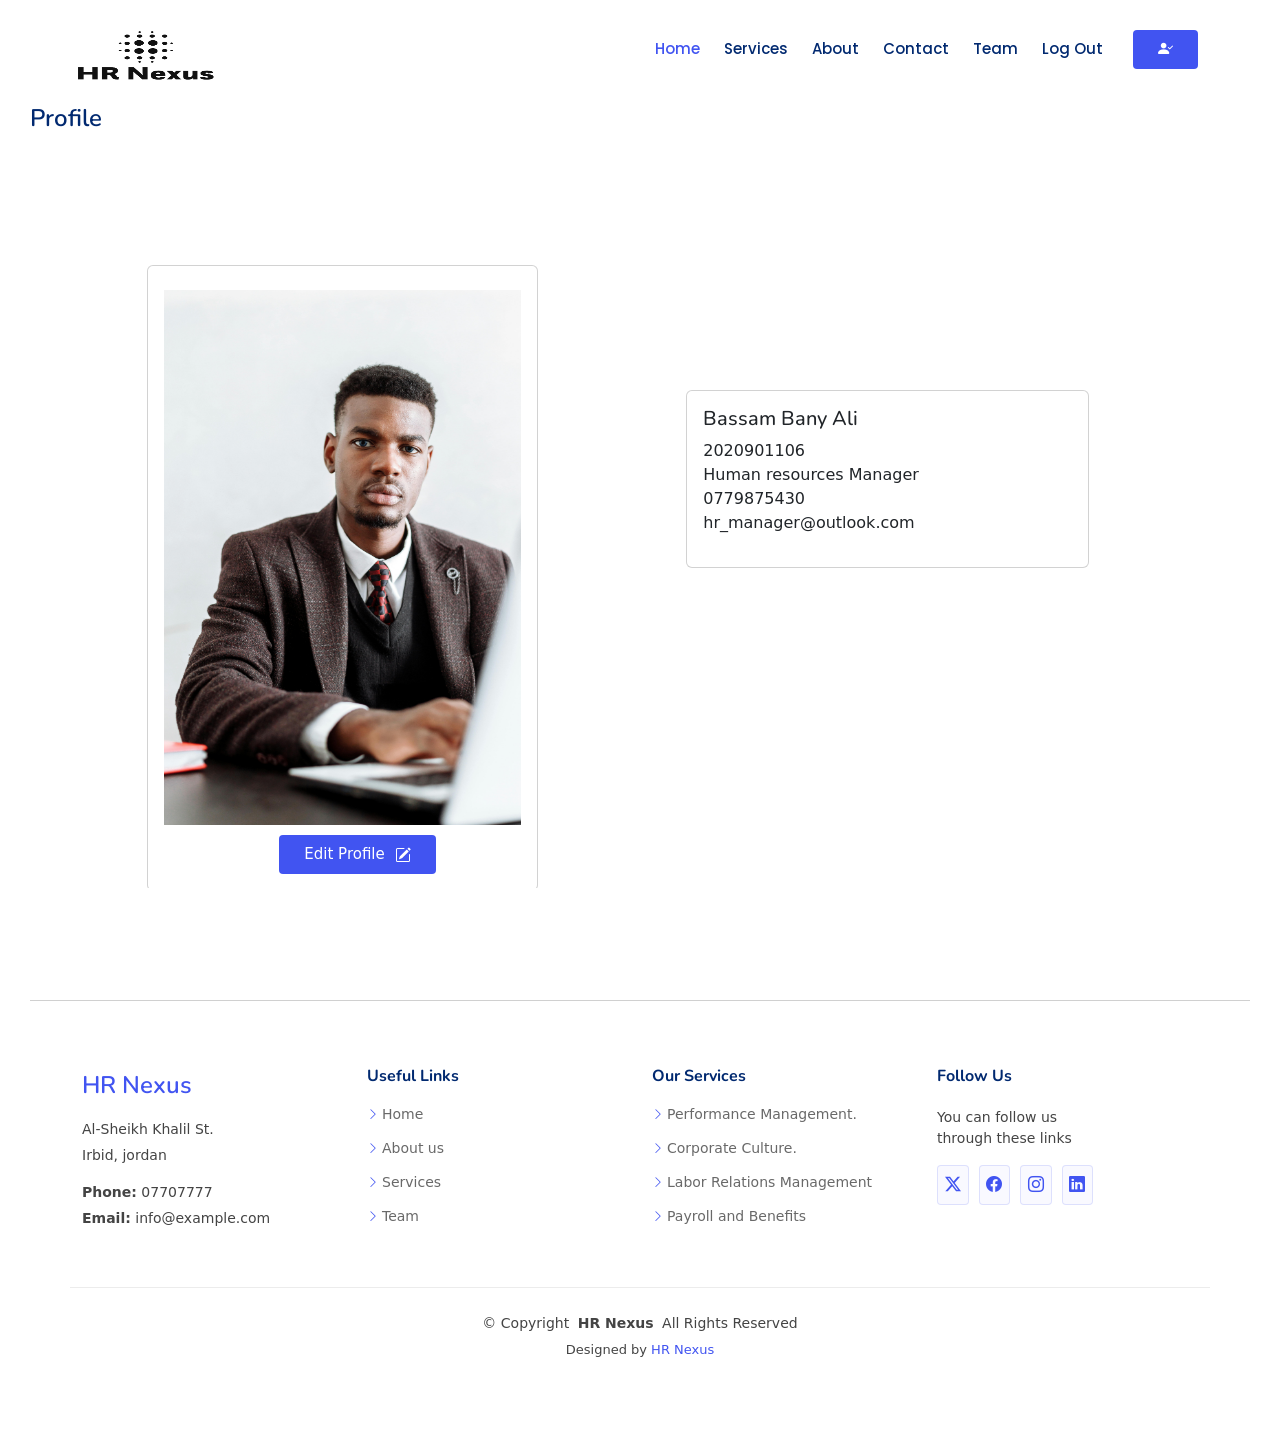
==== commit cd2c780d: "5:05" ====
--- a/profile/profile.html
+++ b/profile/profile.html
@@ -148,6 +148,13 @@
               </div>
             </div>
           </section>
+          <div>
+            <br>
+            <br>
+            <br>
+            <br>
+            <hr>
+          </div>
 
           <footer id="footer" class="footer">
   
@@ -235,7 +242,7 @@
     <script src="../assets/vendor/imagesloaded/imagesloaded.pkgd.min.js"></script>
     <script src="../assets/vendor/isotope-layout/isotope.pkgd.min.js"></script>
     <script src="../assets/vendor/swiper/swiper-bundle.min.js"></script>
-    <script src="../assets/js/main.js"></script>
+    <!-- <script src="../assets/js/main.js"></script> -->
   <!-- Bootstrap JS with jQuery and Popper.js -->
   <!-- <script src="assets/vendor/bootstrap/js/bootstrap.bundle.min.js"></script> -->
   <script src="https://ajax.googleapis.com/ajax/libs/jquery/3.5.1/jquery.min.js"></script>
